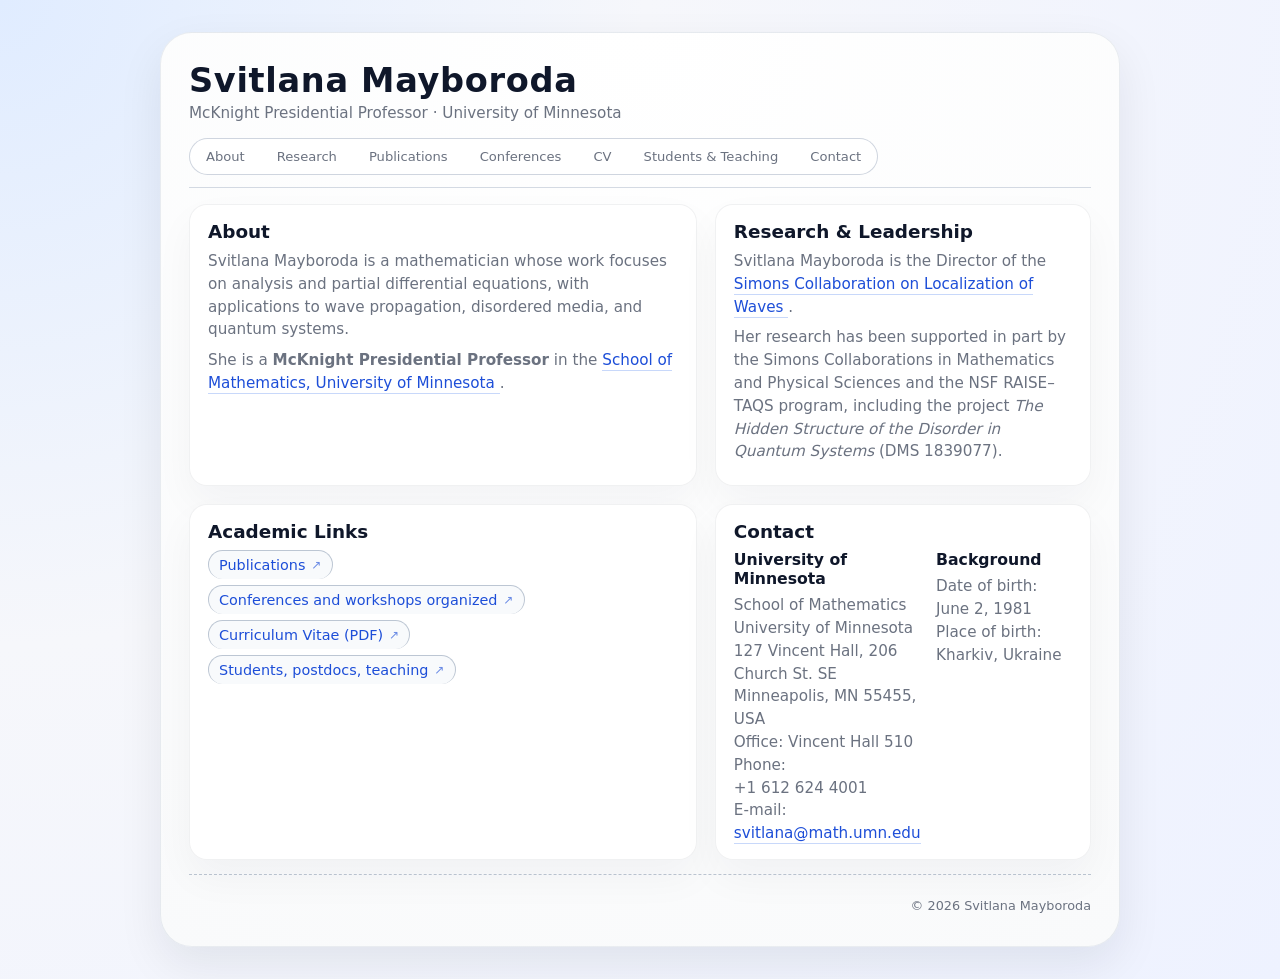
==== index.html @ d2f57498 "Initial commit: clean static site for Svitlana Mayboroda Made-with: Cursor" ====
<!DOCTYPE html>
<html lang="en">
<head>
  <meta charset="UTF-8">
  <meta name="viewport" content="width=device-width, initial-scale=1">
  <title>Svitlana Mayboroda – Home</title>
  <link rel="stylesheet" href="styles.css">
</head>
<body>
  <div class="page">
    <header class="site-header">
      <div class="site-title-block">
        <h1 class="site-title">Svitlana Mayboroda</h1>
        <p class="site-subtitle">McKnight Presidential Professor · University of Minnesota</p>
      </div>
      <nav class="site-nav">
        <a href="#about">About</a>
        <a href="#research">Research</a>
        <a href="publications.html">Publications</a>
        <a href="organized.html">Conferences</a>
        <a href="http://www-users.math.umn.edu/~svitlana/Vitae.pdf" target="_blank" rel="noopener noreferrer">CV</a>
        <a href="http://www-users.math.umn.edu/~svitlana/teaching.html" target="_blank" rel="noopener noreferrer">Students &amp; Teaching</a>
        <a href="#contact">Contact</a>
      </nav>
    </header>

    <main>
      <section id="about" class="card">
        <h2>About</h2>
        <p>
          Svitlana Mayboroda is a mathematician whose work focuses on analysis
          and partial differential equations, with applications to wave
          propagation, disordered media, and quantum systems.
        </p>
        <p>
          She is a <strong>McKnight Presidential Professor</strong> in the
          <a href="http://www.math.umn.edu/" target="_blank" rel="noopener noreferrer">
            School of Mathematics, University of Minnesota
          </a>.
        </p>
      </section>

      <section id="research" class="card">
        <h2>Research &amp; Leadership</h2>
        <p>
          Svitlana Mayboroda is the Director of the
          <a href="https://www.simonsfoundation.org/collaborations/localization-of-waves/" target="_blank" rel="noopener noreferrer">
            Simons Collaboration on Localization of Waves
          </a>.
        </p>
        <p>
          Her research has been supported in part by the Simons Collaborations in Mathematics and Physical Sciences and the NSF RAISE–TAQS program,
          including the project <em>The Hidden Structure of the Disorder in Quantum Systems</em> (DMS&nbsp;1839077).
        </p>
      </section>

      <section id="links" class="card">
        <h2>Academic Links</h2>
        <ul class="link-list">
          <li>
            <a href="publications.html">Publications</a>
          </li>
          <li>
            <a href="organized.html">Conferences and workshops organized</a>
          </li>
          <li>
            <a href="http://www-users.math.umn.edu/~svitlana/Vitae.pdf" target="_blank" rel="noopener noreferrer">
              Curriculum Vitae (PDF)
            </a>
          </li>
          <li>
            <a href="http://www-users.math.umn.edu/~svitlana/teaching.html" target="_blank" rel="noopener noreferrer">
              Students, postdocs, teaching
            </a>
          </li>
        </ul>
      </section>

      <section id="contact" class="card">
        <h2>Contact</h2>
        <div class="contact-grid">
          <div>
            <h3>University of Minnesota</h3>
            <p>
              School of Mathematics<br>
              University of Minnesota<br>
              127 Vincent Hall, 206 Church St. SE<br>
              Minneapolis, MN 55455, USA
            </p>
            <p>
              Office: Vincent Hall 510<br>
              Phone: +1&nbsp;612&nbsp;624&nbsp;4001<br>
              E‑mail:
              <a href="mailto:svitlana@math.umn.edu">svitlana@math.umn.edu</a>
            </p>
          </div>
          <div>
            <h3>Background</h3>
            <p>
              Date of birth: June&nbsp;2,&nbsp;1981<br>
              Place of birth: Kharkiv, Ukraine
            </p>
          </div>
        </div>
      </section>
    </main>

    <footer class="site-footer">
      <p>&copy; <span id="year"></span> Svitlana Mayboroda</p>
    </footer>
  </div>

  <script>
    // Set current year in footer
    document.getElementById('year').textContent = new Date().getFullYear();
  </script>
</body>
</html>
---- styles.css ----
:root {
  color-scheme: light dark;
  --bg: #f6f7fb;
  --bg-elevated: #ffffff;
  --border-subtle: rgba(15, 23, 42, 0.06);
  --fg: #0f172a;
  --fg-muted: #6b7280;
  --accent: #1d4ed8;
  --accent-soft: rgba(37, 99, 235, 0.08);
  --shadow-soft: 0 18px 45px rgba(15, 23, 42, 0.08);
  --radius-lg: 18px;
  --radius-full: 999px;
  --max-width: 960px;
}

*,
*::before,
*::after {
  box-sizing: border-box;
}

html,
body {
  margin: 0;
  padding: 0;
  font-family: system-ui, -apple-system, BlinkMacSystemFont, "SF Pro Text",
    "Segoe UI", sans-serif;
  background: radial-gradient(circle at top left, #e0ecff, #f6f7fb 40%, #eef2ff);
  color: var(--fg);
}

body {
  min-height: 100vh;
  display: flex;
  justify-content: center;
  padding: 32px 16px;
}

.page {
  width: 100%;
  max-width: var(--max-width);
  background: radial-gradient(circle at top, #ffffff, #f9fafb);
  border-radius: 32px;
  padding: 28px 28px 20px;
  box-shadow: var(--shadow-soft);
  border: 1px solid rgba(148, 163, 184, 0.2);
  backdrop-filter: blur(18px);
}

@media (max-width: 720px) {
  body {
    padding: 16px;
  }

  .page {
    padding: 20px 18px 16px;
    border-radius: 24px;
  }
}

.site-header {
  display: flex;
  flex-wrap: wrap;
  align-items: center;
  justify-content: space-between;
  gap: 16px;
  padding-bottom: 12px;
  border-bottom: 1px solid rgba(148, 163, 184, 0.4);
}

.site-title-block {
  display: flex;
  flex-direction: column;
  gap: 4px;
}

.site-title {
  font-size: clamp(1.75rem, 2vw + 1rem, 2.1rem);
  letter-spacing: 0.02em;
  margin: 0;
}

.site-subtitle {
  margin: 0;
  font-size: 0.95rem;
  color: var(--fg-muted);
}

.site-nav {
  display: inline-flex;
  flex-wrap: wrap;
  gap: 8px;
  padding: 4px;
  border-radius: var(--radius-full);
  background: rgba(255, 255, 255, 0.9);
  border: 1px solid rgba(148, 163, 184, 0.45);
}

.site-nav a {
  display: inline-flex;
  align-items: center;
  justify-content: center;
  padding: 6px 12px;
  border-radius: 999px;
  font-size: 0.82rem;
  text-decoration: none;
  color: var(--fg-muted);
  white-space: nowrap;
  position: relative;
  transition: background 0.15s ease, color 0.15s ease, transform 0.12s ease;
}

.site-nav a::before {
  content: "";
  position: absolute;
  inset: 0;
  border-radius: inherit;
  background: var(--accent-soft);
  opacity: 0;
  transition: opacity 0.15s ease;
}

.site-nav a span {
  position: relative;
  z-index: 1;
}

.site-nav a:hover {
  color: var(--accent);
  transform: translateY(-1px);
}

.site-nav a:hover::before {
  opacity: 1;
}

@media (max-width: 640px) {
  .site-header {
    align-items: flex-start;
  }

  .site-nav {
    width: 100%;
    justify-content: space-between;
  }
}

main {
  display: grid;
  grid-template-columns: minmax(0, 1.35fr) minmax(0, 1fr);
  gap: 18px;
  margin-top: 16px;
}

@media (max-width: 880px) {
  main {
    grid-template-columns: minmax(0, 1fr);
  }
}

.card {
  background: rgba(255, 255, 255, 0.95);
  border-radius: var(--radius-lg);
  padding: 16px 18px 14px;
  border: 1px solid var(--border-subtle);
  box-shadow: 0 18px 40px rgba(15, 23, 42, 0.04);
}

.card h2 {
  margin: 0 0 8px;
  font-size: 1.15rem;
}

.card p {
  margin: 0 0 8px;
  font-size: 0.95rem;
  color: var(--fg-muted);
  line-height: 1.5;
}

.card a {
  color: var(--accent);
  text-decoration: none;
  border-bottom: 1px solid rgba(37, 99, 235, 0.25);
  padding-bottom: 1px;
}

.card a:hover {
  border-color: rgba(37, 99, 235, 0.7);
}

.link-list {
  list-style: none;
  padding-left: 0;
  margin: 6px 0 0;
  display: flex;
  flex-direction: column;
  gap: 6px;
}

.link-list li a {
  display: inline-flex;
  align-items: center;
  gap: 6px;
  padding: 6px 10px;
  border-radius: 999px;
  background: rgba(248, 250, 252, 0.9);
  border: 1px solid rgba(148, 163, 184, 0.6);
  font-size: 0.9rem;
  border-bottom: none;
}

.link-list li a::after {
  content: "↗";
  font-size: 0.75rem;
  opacity: 0.65;
}

.link-list li a:hover {
  background: rgba(239, 246, 255, 0.95);
  border-color: rgba(37, 99, 235, 0.8);
}

.contact-grid {
  display: grid;
  grid-template-columns: minmax(0, 1.4fr) minmax(0, 1fr);
  gap: 12px;
  margin-top: 4px;
}

@media (max-width: 720px) {
  .contact-grid {
    grid-template-columns: minmax(0, 1fr);
  }
}

.contact-grid h3 {
  margin: 0 0 6px;
  font-size: 0.98rem;
}

.contact-grid p {
  margin: 0;
}

.site-footer {
  margin-top: 14px;
  padding-top: 10px;
  border-top: 1px dashed rgba(148, 163, 184, 0.6);
  text-align: right;
  font-size: 0.8rem;
  color: var(--fg-muted);
}
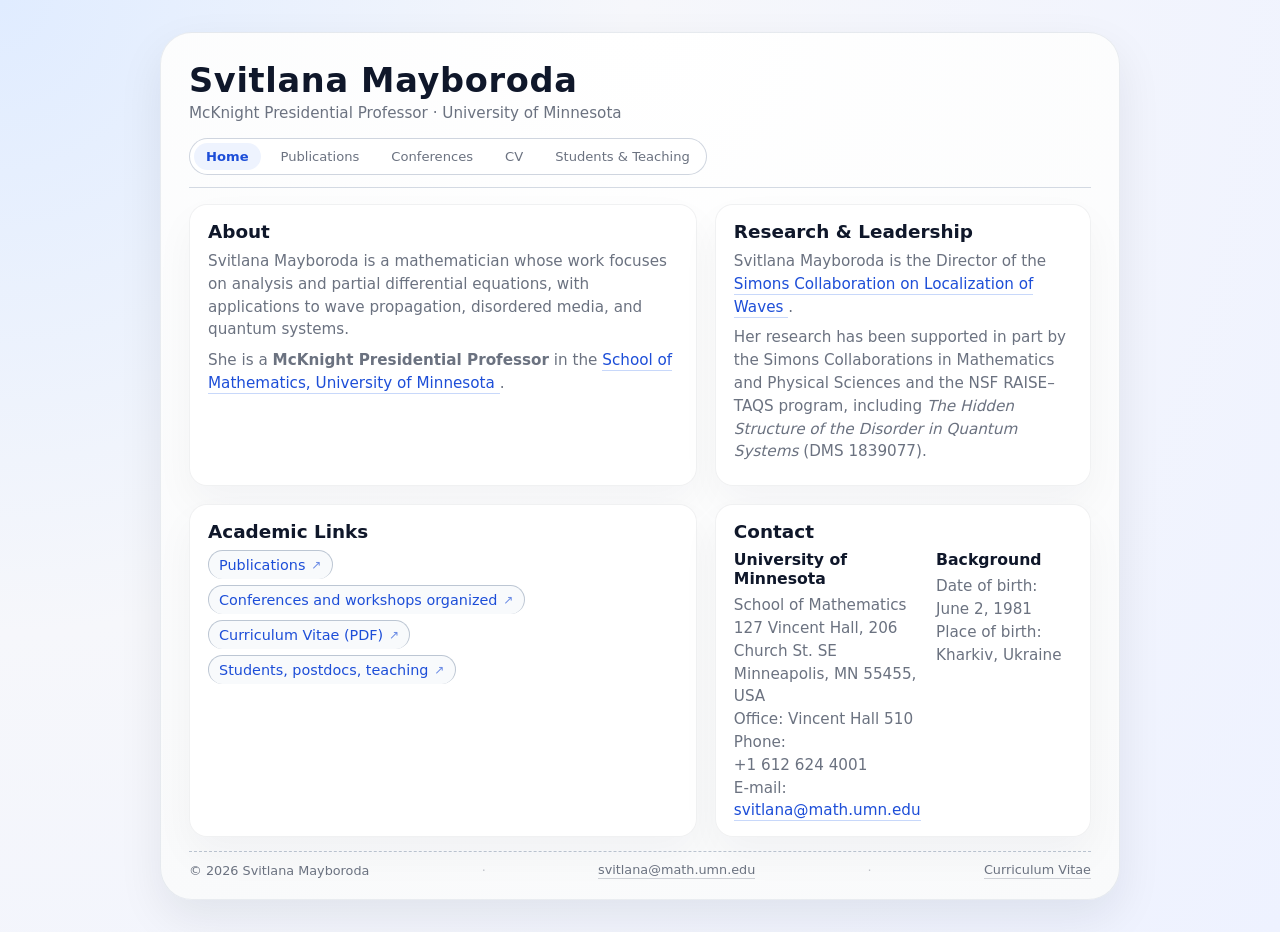
==== commit 169156ab: "Add shared header/footer via components.js; use local Vitae.pdf Made-with: Cursor" ====
--- a/index.html
+++ b/index.html
@@ -3,26 +3,12 @@
 <head>
   <meta charset="UTF-8">
   <meta name="viewport" content="width=device-width, initial-scale=1">
-  <title>Svitlana Mayboroda – Home</title>
+  <title>Svitlana Mayboroda</title>
   <link rel="stylesheet" href="styles.css">
 </head>
 <body>
   <div class="page">
-    <header class="site-header">
-      <div class="site-title-block">
-        <h1 class="site-title">Svitlana Mayboroda</h1>
-        <p class="site-subtitle">McKnight Presidential Professor · University of Minnesota</p>
-      </div>
-      <nav class="site-nav">
-        <a href="#about">About</a>
-        <a href="#research">Research</a>
-        <a href="publications.html">Publications</a>
-        <a href="organized.html">Conferences</a>
-        <a href="http://www-users.math.umn.edu/~svitlana/Vitae.pdf" target="_blank" rel="noopener noreferrer">CV</a>
-        <a href="http://www-users.math.umn.edu/~svitlana/teaching.html" target="_blank" rel="noopener noreferrer">Students &amp; Teaching</a>
-        <a href="#contact">Contact</a>
-      </nav>
-    </header>
+    <div id="site-header"></div>
 
     <main>
       <section id="about" class="card">
@@ -49,25 +35,19 @@
           </a>.
         </p>
         <p>
-          Her research has been supported in part by the Simons Collaborations in Mathematics and Physical Sciences and the NSF RAISE–TAQS program,
-          including the project <em>The Hidden Structure of the Disorder in Quantum Systems</em> (DMS&nbsp;1839077).
+          Her research has been supported in part by the Simons Collaborations
+          in Mathematics and Physical Sciences and the NSF RAISE–TAQS program,
+          including <em>The Hidden Structure of the Disorder in Quantum Systems</em>
+          (DMS&nbsp;1839077).
         </p>
       </section>
 
       <section id="links" class="card">
         <h2>Academic Links</h2>
         <ul class="link-list">
-          <li>
-            <a href="publications.html">Publications</a>
-          </li>
-          <li>
-            <a href="organized.html">Conferences and workshops organized</a>
-          </li>
-          <li>
-            <a href="http://www-users.math.umn.edu/~svitlana/Vitae.pdf" target="_blank" rel="noopener noreferrer">
-              Curriculum Vitae (PDF)
-            </a>
-          </li>
+          <li><a href="publications.html">Publications</a></li>
+          <li><a href="organized.html">Conferences and workshops organized</a></li>
+          <li><a href="Vitae.pdf" target="_blank" rel="noopener noreferrer">Curriculum Vitae (PDF)</a></li>
           <li>
             <a href="http://www-users.math.umn.edu/~svitlana/teaching.html" target="_blank" rel="noopener noreferrer">
               Students, postdocs, teaching
@@ -83,14 +63,13 @@
             <h3>University of Minnesota</h3>
             <p>
               School of Mathematics<br>
-              University of Minnesota<br>
               127 Vincent Hall, 206 Church St. SE<br>
               Minneapolis, MN 55455, USA
             </p>
             <p>
               Office: Vincent Hall 510<br>
               Phone: +1&nbsp;612&nbsp;624&nbsp;4001<br>
-              E‑mail:
+              E&#8209;mail:
               <a href="mailto:svitlana@math.umn.edu">svitlana@math.umn.edu</a>
             </p>
           </div>
@@ -105,15 +84,9 @@
       </section>
     </main>
 
-    <footer class="site-footer">
-      <p>&copy; <span id="year"></span> Svitlana Mayboroda</p>
-    </footer>
+    <div id="site-footer"></div>
   </div>
 
-  <script>
-    // Set current year in footer
-    document.getElementById('year').textContent = new Date().getFullYear();
-  </script>
+  <script src="components.js"></script>
 </body>
 </html>
-
--- a/styles.css
+++ b/styles.css
@@ -134,6 +134,17 @@
   opacity: 1;
 }
 
+.site-nav a[aria-current="page"] {
+  color: var(--accent);
+  background: var(--accent-soft);
+  font-weight: 600;
+}
+
+.site-title a {
+  text-decoration: none;
+  color: inherit;
+}
+
 @media (max-width: 640px) {
   .site-header {
     align-items: flex-start;
@@ -247,8 +258,31 @@
   margin-top: 14px;
   padding-top: 10px;
   border-top: 1px dashed rgba(148, 163, 184, 0.6);
-  text-align: right;
   font-size: 0.8rem;
   color: var(--fg-muted);
 }
 
+.footer-inner {
+  display: flex;
+  flex-wrap: wrap;
+  align-items: center;
+  justify-content: space-between;
+  gap: 6px 16px;
+}
+
+.footer-sep {
+  opacity: 0.4;
+}
+
+.site-footer a {
+  color: var(--fg-muted);
+  text-decoration: none;
+  border-bottom: 1px solid rgba(107, 114, 128, 0.3);
+  padding-bottom: 1px;
+}
+
+.site-footer a:hover {
+  color: var(--accent);
+  border-color: var(--accent);
+}
+
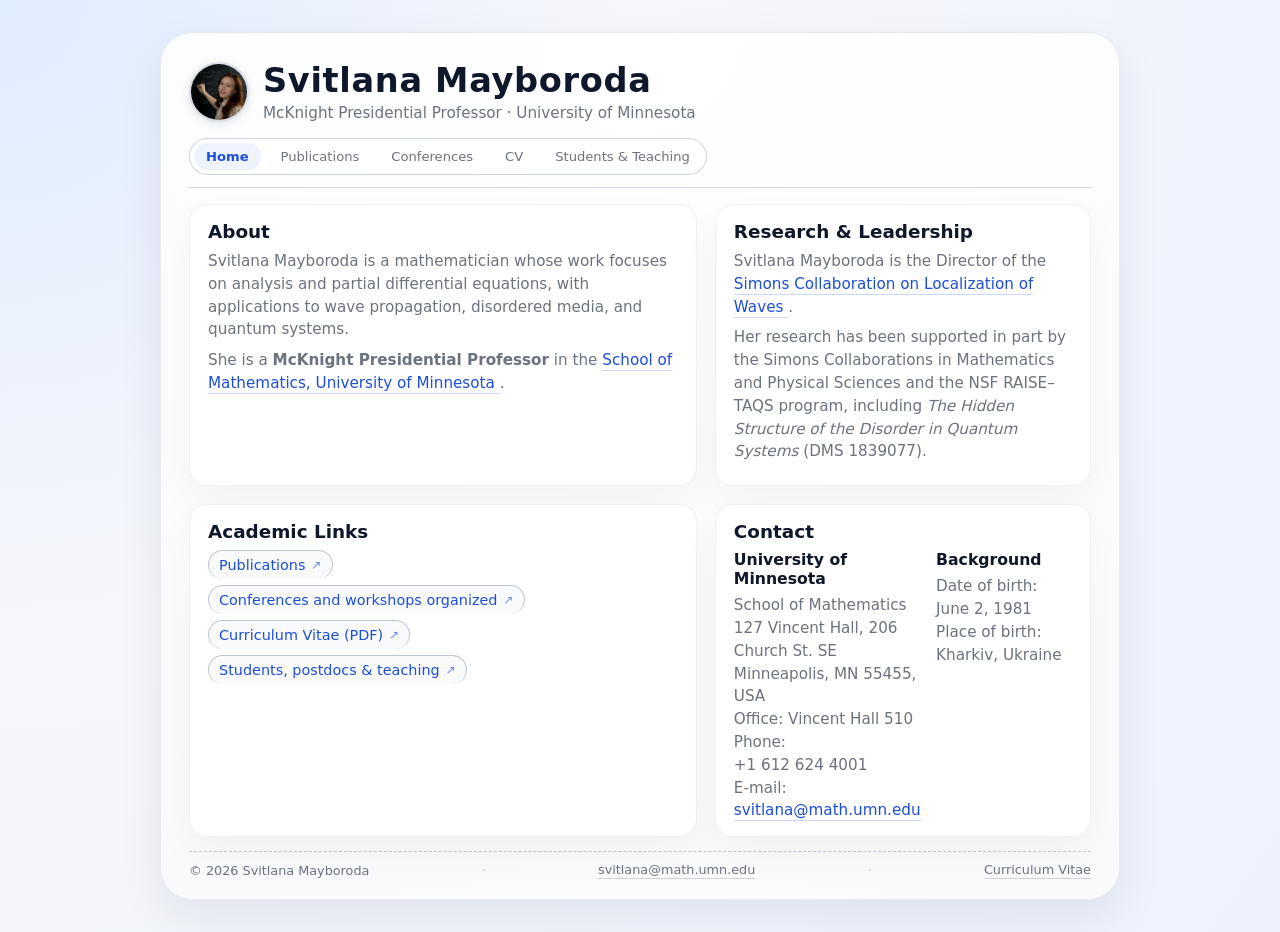
==== commit fe83f05a: "Add teaching.html; point nav to local teaching page Made-with: Cursor" ====
--- a/index.html
+++ b/index.html
@@ -48,11 +48,7 @@
           <li><a href="publications.html">Publications</a></li>
           <li><a href="organized.html">Conferences and workshops organized</a></li>
           <li><a href="Vitae.pdf" target="_blank" rel="noopener noreferrer">Curriculum Vitae (PDF)</a></li>
-          <li>
-            <a href="http://www-users.math.umn.edu/~svitlana/teaching.html" target="_blank" rel="noopener noreferrer">
-              Students, postdocs, teaching
-            </a>
-          </li>
+          <li><a href="teaching.html">Students, postdocs &amp; teaching</a></li>
         </ul>
       </section>
 
--- a/styles.css
+++ b/styles.css
@@ -68,6 +68,37 @@
   border-bottom: 1px solid rgba(148, 163, 184, 0.4);
 }
 
+.site-header-identity {
+  display: flex;
+  align-items: center;
+  gap: 14px;
+}
+
+.site-photo-link {
+  flex-shrink: 0;
+  display: block;
+  border-radius: 50%;
+  border: 2px solid rgba(148, 163, 184, 0.35);
+  box-shadow: 0 2px 10px rgba(15, 23, 42, 0.1);
+  overflow: hidden;
+  width: 60px;
+  height: 60px;
+  transition: box-shadow 0.2s ease, border-color 0.2s ease;
+}
+
+.site-photo-link:hover {
+  border-color: var(--accent);
+  box-shadow: 0 4px 16px rgba(37, 99, 235, 0.18);
+}
+
+.site-photo {
+  width: 100%;
+  height: 100%;
+  object-fit: cover;
+  object-position: center top;
+  display: block;
+}
+
 .site-title-block {
   display: flex;
   flex-direction: column;
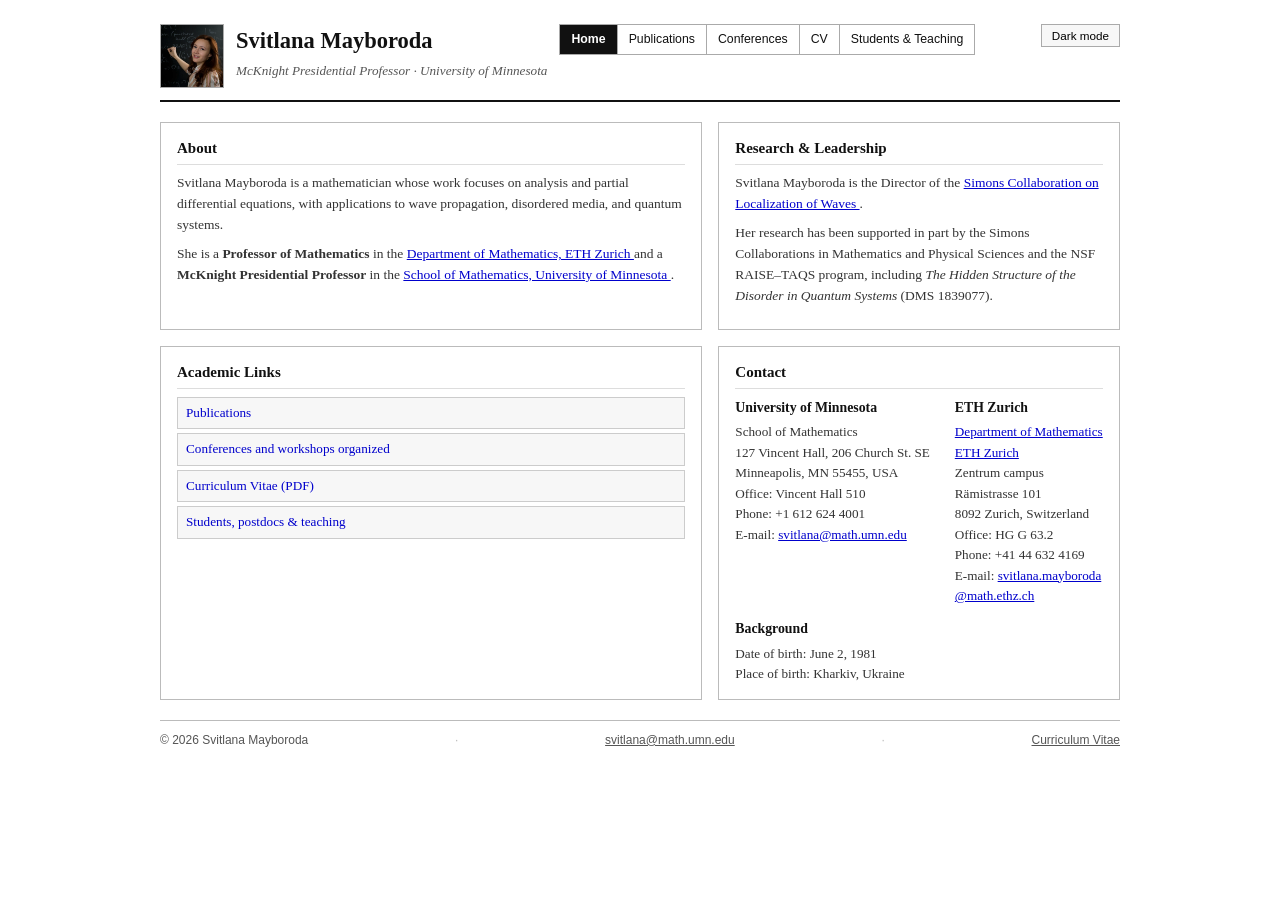
==== commit 1b783f7e: "ready for cloudflare" ====
--- a/index.html
+++ b/index.html
@@ -19,7 +19,11 @@
           propagation, disordered media, and quantum systems.
         </p>
         <p>
-          She is a <strong>McKnight Presidential Professor</strong> in the
+          She is a <strong>Professor of Mathematics</strong> in the
+          <a href="https://math.ethz.ch/" target="_blank" rel="noopener noreferrer">
+            Department of Mathematics, ETH Zurich
+          </a>
+          and a <strong>McKnight Presidential Professor</strong> in the
           <a href="http://www.math.umn.edu/" target="_blank" rel="noopener noreferrer">
             School of Mathematics, University of Minnesota
           </a>.
@@ -70,6 +74,22 @@
             </p>
           </div>
           <div>
+            <h3>ETH Zurich</h3>
+            <p>
+              <a href="https://math.ethz.ch/" target="_blank" rel="noopener noreferrer">Department of Mathematics</a><br>
+              <a href="https://ethz.ch/de.html" target="_blank" rel="noopener noreferrer">ETH Zurich</a><br>
+              Zentrum campus<br>
+              R&auml;mistrasse 101<br>
+              8092 Zurich, Switzerland
+            </p>
+            <p>
+              Office: HG G 63.2<br>
+              Phone: +41&nbsp;44&nbsp;632&nbsp;4169<br>
+              E&#8209;mail:
+              <a href="mailto:svitlana.mayboroda@math.ethz.ch">svitlana.mayboroda@math.ethz.ch</a>
+            </p>
+          </div>
+          <div>
             <h3>Background</h3>
             <p>
               Date of birth: June&nbsp;2,&nbsp;1981<br>
--- a/styles.css
+++ b/styles.css
@@ -1,94 +1,51 @@
-:root {
-  color-scheme: light dark;
-  --bg: #f6f7fb;
-  --bg-elevated: #ffffff;
-  --border-subtle: rgba(15, 23, 42, 0.06);
-  --fg: #0f172a;
-  --fg-muted: #6b7280;
-  --accent: #1d4ed8;
-  --accent-soft: rgba(37, 99, 235, 0.08);
-  --shadow-soft: 0 18px 45px rgba(15, 23, 42, 0.08);
-  --radius-lg: 18px;
-  --radius-full: 999px;
-  --max-width: 960px;
-}
-
-*,
-*::before,
-*::after {
-  box-sizing: border-box;
-}
-
-html,
-body {
+*, *::before, *::after { box-sizing: border-box; }
+
+html, body {
   margin: 0;
   padding: 0;
-  font-family: system-ui, -apple-system, BlinkMacSystemFont, "SF Pro Text",
-    "Segoe UI", sans-serif;
-  background: radial-gradient(circle at top left, #e0ecff, #f6f7fb 40%, #eef2ff);
-  color: var(--fg);
+  background: #fff;
+  color: #111;
+  font-family: Georgia, "Times New Roman", serif;
+  font-size: 15px;
+  line-height: 1.55;
 }
 
 body {
-  min-height: 100vh;
+  padding: 24px 16px;
   display: flex;
   justify-content: center;
-  padding: 32px 16px;
 }
 
 .page {
   width: 100%;
-  max-width: var(--max-width);
-  background: radial-gradient(circle at top, #ffffff, #f9fafb);
-  border-radius: 32px;
-  padding: 28px 28px 20px;
-  box-shadow: var(--shadow-soft);
-  border: 1px solid rgba(148, 163, 184, 0.2);
-  backdrop-filter: blur(18px);
-}
-
-@media (max-width: 720px) {
-  body {
-    padding: 16px;
-  }
-
-  .page {
-    padding: 20px 18px 16px;
-    border-radius: 24px;
-  }
-}
-
+  max-width: 960px;
+}
+
+/* ── Header ── */
 .site-header {
   display: flex;
   flex-wrap: wrap;
-  align-items: center;
+  align-items: flex-start;
   justify-content: space-between;
-  gap: 16px;
+  gap: 12px;
   padding-bottom: 12px;
-  border-bottom: 1px solid rgba(148, 163, 184, 0.4);
+  border-bottom: 2px solid #111;
+  margin-bottom: 20px;
 }
 
 .site-header-identity {
   display: flex;
-  align-items: center;
-  gap: 14px;
+  align-items: flex-start;
+  gap: 12px;
 }
 
 .site-photo-link {
+  display: block;
+  border: 1px solid #aaa;
   flex-shrink: 0;
-  display: block;
-  border-radius: 50%;
-  border: 2px solid rgba(148, 163, 184, 0.35);
-  box-shadow: 0 2px 10px rgba(15, 23, 42, 0.1);
+  width: 64px;
+  height: 64px;
   overflow: hidden;
-  width: 60px;
-  height: 60px;
-  transition: box-shadow 0.2s ease, border-color 0.2s ease;
-}
-
-.site-photo-link:hover {
-  border-color: var(--accent);
-  box-shadow: 0 4px 16px rgba(37, 99, 235, 0.18);
 }
 
 .site-photo {
@@ -102,73 +59,14 @@
 .site-title-block {
   display: flex;
   flex-direction: column;
-  gap: 4px;
+  gap: 2px;
 }
 
 .site-title {
-  font-size: clamp(1.75rem, 2vw + 1rem, 2.1rem);
-  letter-spacing: 0.02em;
+  font-size: 1.5rem;
+  font-weight: bold;
   margin: 0;
-}
-
-.site-subtitle {
-  margin: 0;
-  font-size: 0.95rem;
-  color: var(--fg-muted);
-}
-
-.site-nav {
-  display: inline-flex;
-  flex-wrap: wrap;
-  gap: 8px;
-  padding: 4px;
-  border-radius: var(--radius-full);
-  background: rgba(255, 255, 255, 0.9);
-  border: 1px solid rgba(148, 163, 184, 0.45);
-}
-
-.site-nav a {
-  display: inline-flex;
-  align-items: center;
-  justify-content: center;
-  padding: 6px 12px;
-  border-radius: 999px;
-  font-size: 0.82rem;
-  text-decoration: none;
-  color: var(--fg-muted);
-  white-space: nowrap;
-  position: relative;
-  transition: background 0.15s ease, color 0.15s ease, transform 0.12s ease;
-}
-
-.site-nav a::before {
-  content: "";
-  position: absolute;
-  inset: 0;
-  border-radius: inherit;
-  background: var(--accent-soft);
-  opacity: 0;
-  transition: opacity 0.15s ease;
-}
-
-.site-nav a span {
-  position: relative;
-  z-index: 1;
-}
-
-.site-nav a:hover {
-  color: var(--accent);
-  transform: translateY(-1px);
-}
-
-.site-nav a:hover::before {
-  opacity: 1;
-}
-
-.site-nav a[aria-current="page"] {
-  color: var(--accent);
-  background: var(--accent-soft);
-  font-weight: 600;
+  letter-spacing: 0;
 }
 
 .site-title a {
@@ -176,93 +74,107 @@
   color: inherit;
 }
 
-@media (max-width: 640px) {
-  .site-header {
-    align-items: flex-start;
-  }
-
-  .site-nav {
-    width: 100%;
-    justify-content: space-between;
-  }
-}
-
+.site-subtitle {
+  margin: 0;
+  font-size: 0.88rem;
+  color: #555;
+  font-style: italic;
+}
+
+/* ── Nav ── */
+.site-nav {
+  display: flex;
+  flex-wrap: wrap;
+  gap: 0;
+  border: 1px solid #aaa;
+  align-self: flex-start;
+}
+
+.site-nav a {
+  display: inline-block;
+  padding: 5px 11px;
+  font-size: 0.82rem;
+  font-family: Arial, Helvetica, sans-serif;
+  text-decoration: none;
+  color: #111;
+  border-right: 1px solid #aaa;
+}
+
+.site-nav a:last-child { border-right: none; }
+
+.site-nav a:hover {
+  background: #f0f0f0;
+  color: #00c;
+}
+
+.site-nav a[aria-current="page"] {
+  background: #111;
+  color: #fff;
+  font-weight: bold;
+}
+
+/* ── Main grid (home page) ── */
 main {
   display: grid;
   grid-template-columns: minmax(0, 1.35fr) minmax(0, 1fr);
-  gap: 18px;
-  margin-top: 16px;
-}
-
-@media (max-width: 880px) {
-  main {
-    grid-template-columns: minmax(0, 1fr);
-  }
-}
-
+  gap: 16px;
+}
+
+@media (max-width: 700px) {
+  main { grid-template-columns: 1fr; }
+  .site-nav { width: 100%; }
+  .site-nav a { border-bottom: 1px solid #aaa; border-right: none; }
+  .site-nav a:last-child { border-bottom: none; }
+}
+
+/* ── Cards ── */
 .card {
-  background: rgba(255, 255, 255, 0.95);
-  border-radius: var(--radius-lg);
-  padding: 16px 18px 14px;
-  border: 1px solid var(--border-subtle);
-  box-shadow: 0 18px 40px rgba(15, 23, 42, 0.04);
+  border: 1px solid #bbb;
+  padding: 14px 16px;
 }
 
 .card h2 {
+  font-size: 1rem;
   margin: 0 0 8px;
-  font-size: 1.15rem;
+  padding-bottom: 4px;
+  border-bottom: 1px solid #ddd;
 }
 
 .card p {
   margin: 0 0 8px;
-  font-size: 0.95rem;
-  color: var(--fg-muted);
-  line-height: 1.5;
-}
-
-.card a {
-  color: var(--accent);
-  text-decoration: none;
-  border-bottom: 1px solid rgba(37, 99, 235, 0.25);
-  padding-bottom: 1px;
-}
-
-.card a:hover {
-  border-color: rgba(37, 99, 235, 0.7);
-}
-
+  font-size: 0.9rem;
+  color: #333;
+}
+
+.card a { color: #00c; }
+.card a:hover { color: #c00; }
+
+/* ── Link list (home page sidebar) ── */
 .link-list {
   list-style: none;
-  padding-left: 0;
-  margin: 6px 0 0;
+  padding: 0;
+  margin: 0;
   display: flex;
   flex-direction: column;
-  gap: 6px;
+  gap: 4px;
 }
 
 .link-list li a {
-  display: inline-flex;
-  align-items: center;
-  gap: 6px;
-  padding: 6px 10px;
-  border-radius: 999px;
-  background: rgba(248, 250, 252, 0.9);
-  border: 1px solid rgba(148, 163, 184, 0.6);
-  font-size: 0.9rem;
-  border-bottom: none;
-}
-
-.link-list li a::after {
-  content: "↗";
-  font-size: 0.75rem;
-  opacity: 0.65;
+  display: block;
+  padding: 5px 8px;
+  font-size: 0.88rem;
+  background: #f7f7f7;
+  border: 1px solid #ccc;
+  color: #00c;
+  text-decoration: none;
 }
 
 .link-list li a:hover {
-  background: rgba(239, 246, 255, 0.95);
-  border-color: rgba(37, 99, 235, 0.8);
-}
-
+  background: #eef;
+  color: #c00;
+}
+
+/* ── Contact grid ── */
 .contact-grid {
   display: grid;
   grid-template-columns: minmax(0, 1.4fr) minmax(0, 1fr);
@@ -270,50 +182,221 @@
   margin-top: 4px;
 }
 
-@media (max-width: 720px) {
-  .contact-grid {
-    grid-template-columns: minmax(0, 1fr);
-  }
+@media (max-width: 600px) {
+  .contact-grid { grid-template-columns: 1fr; }
 }
 
 .contact-grid h3 {
-  margin: 0 0 6px;
-  font-size: 0.98rem;
+  margin: 0 0 4px;
+  font-size: 0.92rem;
 }
 
 .contact-grid p {
   margin: 0;
-}
-
+  font-size: 0.88rem;
+}
+
+/* Allow long email/URL strings to wrap inside contact cards */
+.contact-grid a {
+  word-break: break-all;
+  overflow-wrap: anywhere;
+}
+
+/* ── Footer ── */
 .site-footer {
-  margin-top: 14px;
+  margin-top: 20px;
   padding-top: 10px;
-  border-top: 1px dashed rgba(148, 163, 184, 0.6);
+  border-top: 1px solid #bbb;
   font-size: 0.8rem;
-  color: var(--fg-muted);
+  color: #555;
+  font-family: Arial, Helvetica, sans-serif;
 }
 
 .footer-inner {
   display: flex;
   flex-wrap: wrap;
-  align-items: center;
+  gap: 6px 14px;
   justify-content: space-between;
-  gap: 6px 16px;
-}
-
-.footer-sep {
-  opacity: 0.4;
-}
-
-.site-footer a {
-  color: var(--fg-muted);
-  text-decoration: none;
-  border-bottom: 1px solid rgba(107, 114, 128, 0.3);
-  padding-bottom: 1px;
-}
-
-.site-footer a:hover {
-  color: var(--accent);
-  border-color: var(--accent);
-}
-
+}
+
+.footer-sep { color: #bbb; }
+
+.site-footer a { color: #555; }
+.site-footer a:hover { color: #00c; }
+
+/* ── Theme toggle button ── */
+.theme-toggle {
+  align-self: flex-start;
+  margin-left: auto;
+  padding: 4px 10px;
+  font-size: 0.78rem;
+  font-family: Arial, Helvetica, sans-serif;
+  border: 1px solid #aaa;
+  background: #f7f7f7;
+  cursor: pointer;
+}
+
+.theme-toggle:hover {
+  background: #eee;
+}
+
+/* ── Dark mode overrides ── */
+body.theme-dark {
+  background: #050509;
+  color: #f5f5f5;
+}
+
+body.theme-dark .page {
+  color: inherit;
+}
+
+body.theme-dark .site-header {
+  border-bottom-color: #2f2f3a;
+}
+
+body.theme-dark .site-photo-link {
+  border-color: #444;
+}
+
+body.theme-dark .site-subtitle {
+  color: #b5b5c7;
+}
+
+body.theme-dark .site-nav {
+  border-color: #3a3a4a;
+  background: #11111a;
+}
+
+body.theme-dark .site-nav a {
+  color: #f5f5f5;
+  border-right-color: #3a3a4a;
+  background: transparent;
+}
+
+body.theme-dark .site-nav a:hover {
+  background: #222233;
+  color: #9acbff;
+}
+
+body.theme-dark .site-nav a[aria-current="page"] {
+  background: #e5e5ff;
+  color: #141421;
+}
+
+body.theme-dark .card {
+  border-color: #303046;
+  background: #10101b;
+}
+
+body.theme-dark .card h2 {
+  border-bottom-color: #2b2b3b;
+}
+
+body.theme-dark .card p {
+  color: #e2e2f0;
+}
+
+body.theme-dark .card a {
+  color: #9acbff;
+}
+
+body.theme-dark .card a:hover {
+  color: #ffd1a8;
+}
+
+body.theme-dark .link-list li a {
+  background: #151526;
+  border-color: #303046;
+  color: #9acbff;
+}
+
+body.theme-dark .link-list li a:hover {
+  background: #1f1f32;
+  color: #ffd1a8;
+}
+
+/* Publications page dark tweaks */
+body.theme-dark .pub-list li {
+  background: #1b1b2a;
+  border-left-color: #4a4a6a;
+}
+
+body.theme-dark .status-badge {
+  background: #2a2a3d;
+  border-color: #555577;
+  color: #e2e2f0;
+}
+
+/* Conferences page dark tweaks */
+body.theme-dark .event-list li {
+  background: #1b1b2a;
+  border-left-color: #4a4a6a;
+}
+
+body.theme-dark .event-date {
+  color: #e2e2f0;
+}
+
+body.theme-dark .event-desc strong {
+  color: #f5f5f5;
+}
+
+body.theme-dark .event-desc em {
+  color: #c0c0d5;
+}
+
+/* Students & teaching page dark tweaks */
+body.theme-dark .person-list li {
+  background: #1b1b2a;
+  border-left-color: #4a4a6a;
+}
+
+body.theme-dark .person-list li strong {
+  color: #f5f5f5;
+}
+
+body.theme-dark .person-list li .person-note {
+  color: #c0c0d5;
+}
+
+body.theme-dark .person-current strong::after {
+  border-color: #666688;
+  color: #d4d4ea;
+}
+
+body.theme-dark .teaching-table thead th {
+  background: #181824;
+  border-color: #3a3a4a;
+}
+
+body.theme-dark .teaching-table tbody tr:nth-child(even) td {
+  background: #141420;
+}
+
+body.theme-dark .teaching-table tbody td {
+  border-color: #34344a;
+  color: #e2e2f0;
+}
+
+body.theme-dark .site-footer {
+  border-top-color: #303046;
+  color: #c0c0d5;
+}
+
+body.theme-dark .site-footer a {
+  color: #c0c0d5;
+}
+
+body.theme-dark .site-footer a:hover {
+  color: #9acbff;
+}
+
+body.theme-dark .theme-toggle {
+  background: #151526;
+  border-color: #3a3a4a;
+  color: #f5f5f5;
+}
+
+body.theme-dark .theme-toggle:hover {
+  background: #202036;
+}
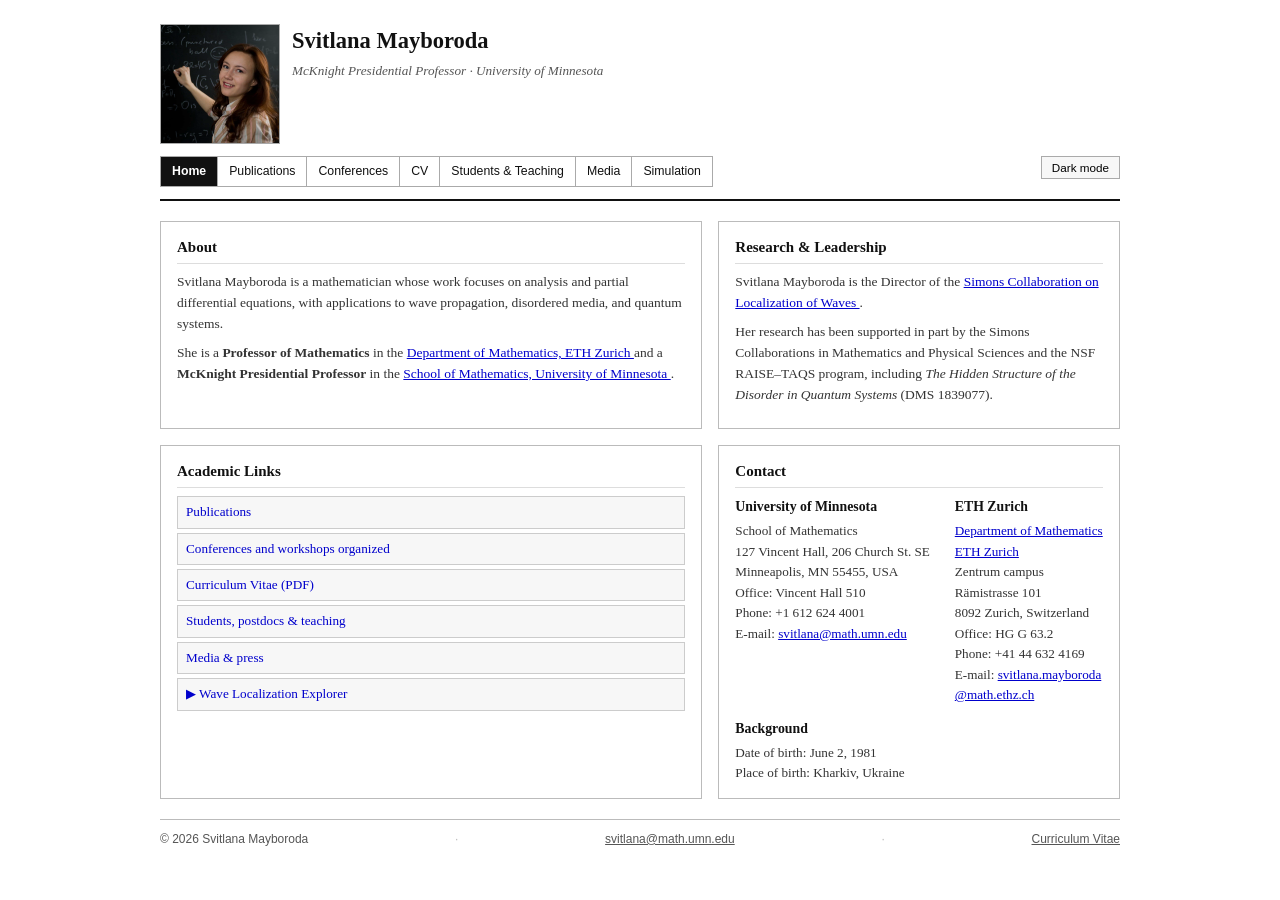
==== commit 97605ebe: "Add interactive wave localization simulation page Made-with: Cursor" ====
--- a/index.html
+++ b/index.html
@@ -53,6 +53,8 @@
           <li><a href="organized.html">Conferences and workshops organized</a></li>
           <li><a href="Vitae.pdf" target="_blank" rel="noopener noreferrer">Curriculum Vitae (PDF)</a></li>
           <li><a href="teaching.html">Students, postdocs &amp; teaching</a></li>
+          <li><a href="media.html">Media &amp; press</a></li>
+          <li><a href="simulation.html">&#x25B6; Wave Localization Explorer</a></li>
         </ul>
       </section>
 
--- a/styles.css
+++ b/styles.css
@@ -43,8 +43,8 @@
   display: block;
   border: 1px solid #aaa;
   flex-shrink: 0;
-  width: 64px;
-  height: 64px;
+  width: 120px;
+  height: 120px;
   overflow: hidden;
 }
 
@@ -321,6 +321,18 @@
   border-left-color: #4a4a6a;
 }
 
+body.theme-dark .pub-list li a {
+  color: #9acbff;
+}
+
+body.theme-dark .pub-list li a:hover {
+  color: #ffd1a8;
+}
+
+body.theme-dark .pub-list li em {
+  color: #c0c0d5;
+}
+
 body.theme-dark .status-badge {
   background: #2a2a3d;
   border-color: #555577;
@@ -345,6 +357,22 @@
   color: #c0c0d5;
 }
 
+body.theme-dark .event-list li a {
+  color: #9acbff;
+}
+
+body.theme-dark .event-list li a:hover {
+  color: #ffd1a8;
+}
+
+body.theme-dark .page-note a {
+  color: #9acbff;
+}
+
+body.theme-dark .page-note {
+  color: #c0c0d5;
+}
+
 /* Students & teaching page dark tweaks */
 body.theme-dark .person-list li {
   background: #1b1b2a;
@@ -364,6 +392,19 @@
   color: #d4d4ea;
 }
 
+body.theme-dark .person-list li a {
+  color: #9acbff;
+}
+
+body.theme-dark .person-list li a:hover {
+  color: #ffd1a8;
+}
+
+body.theme-dark .section-heading {
+  border-bottom-color: #3a3a4a;
+  color: #e2e2f0;
+}
+
 body.theme-dark .teaching-table thead th {
   background: #181824;
   border-color: #3a3a4a;
@@ -400,3 +441,29 @@
 body.theme-dark .theme-toggle:hover {
   background: #202036;
 }
+
+/* Media page dark tweaks */
+body.theme-dark .media-list li {
+  background: #1b1b2a;
+  border-left-color: #4a4a6a;
+}
+
+body.theme-dark .media-list li .media-outlet {
+  color: #9090b0;
+}
+
+body.theme-dark .media-list li .media-title {
+  color: #f5f5f5;
+}
+
+body.theme-dark .media-list li .media-title a {
+  color: #9acbff;
+}
+
+body.theme-dark .media-list li .media-title a:hover {
+  color: #ffd1a8;
+}
+
+body.theme-dark .media-list li .media-desc {
+  color: #c0c0d5;
+}
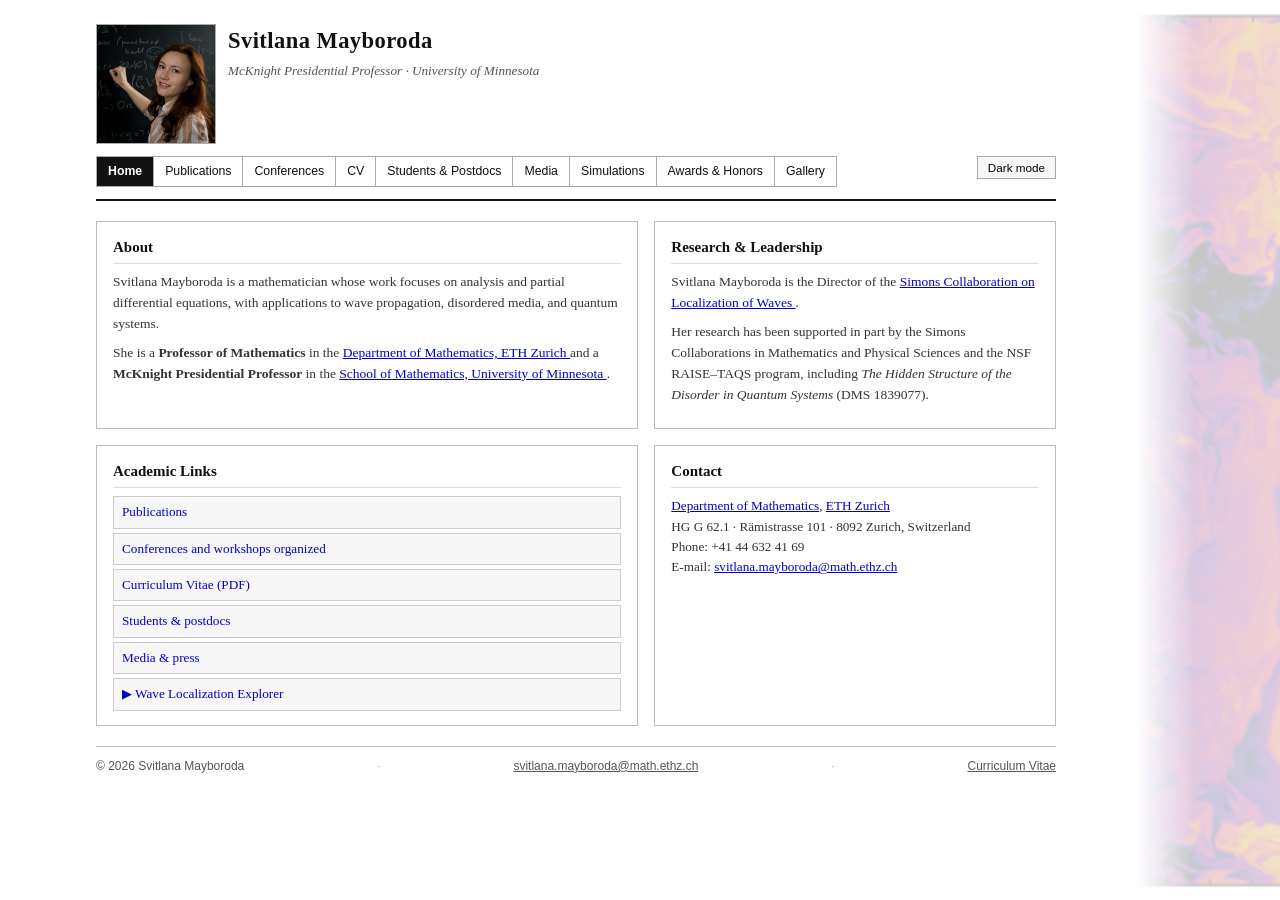
==== commit 7748aa86: "added awards and edited the image a but" ====
--- a/index.html
+++ b/index.html
@@ -52,7 +52,7 @@
           <li><a href="publications.html">Publications</a></li>
           <li><a href="organized.html">Conferences and workshops organized</a></li>
           <li><a href="Vitae.pdf" target="_blank" rel="noopener noreferrer">Curriculum Vitae (PDF)</a></li>
-          <li><a href="teaching.html">Students, postdocs &amp; teaching</a></li>
+          <li><a href="teaching.html">Students &amp; postdocs</a></li>
           <li><a href="media.html">Media &amp; press</a></li>
           <li><a href="simulation.html">&#x25B6; Wave Localization Explorer</a></li>
         </ul>
@@ -60,45 +60,14 @@
 
       <section id="contact" class="card">
         <h2>Contact</h2>
-        <div class="contact-grid">
-          <div>
-            <h3>University of Minnesota</h3>
-            <p>
-              School of Mathematics<br>
-              127 Vincent Hall, 206 Church St. SE<br>
-              Minneapolis, MN 55455, USA
-            </p>
-            <p>
-              Office: Vincent Hall 510<br>
-              Phone: +1&nbsp;612&nbsp;624&nbsp;4001<br>
-              E&#8209;mail:
-              <a href="mailto:svitlana@math.umn.edu">svitlana@math.umn.edu</a>
-            </p>
-          </div>
-          <div>
-            <h3>ETH Zurich</h3>
-            <p>
-              <a href="https://math.ethz.ch/" target="_blank" rel="noopener noreferrer">Department of Mathematics</a><br>
-              <a href="https://ethz.ch/de.html" target="_blank" rel="noopener noreferrer">ETH Zurich</a><br>
-              Zentrum campus<br>
-              R&auml;mistrasse 101<br>
-              8092 Zurich, Switzerland
-            </p>
-            <p>
-              Office: HG G 63.2<br>
-              Phone: +41&nbsp;44&nbsp;632&nbsp;4169<br>
-              E&#8209;mail:
-              <a href="mailto:svitlana.mayboroda@math.ethz.ch">svitlana.mayboroda@math.ethz.ch</a>
-            </p>
-          </div>
-          <div>
-            <h3>Background</h3>
-            <p>
-              Date of birth: June&nbsp;2,&nbsp;1981<br>
-              Place of birth: Kharkiv, Ukraine
-            </p>
-          </div>
-        </div>
+        <p style="font-size:0.88rem; margin:4px 0 0;">
+          <a href="https://math.ethz.ch/" target="_blank" rel="noopener noreferrer">Department of Mathematics</a>,
+          <a href="https://ethz.ch/en.html" target="_blank" rel="noopener noreferrer">ETH Zurich</a><br>
+          HG G 62.1 &middot; R&auml;mistrasse 101 &middot; 8092 Zurich, Switzerland<br>
+          Phone: +41&nbsp;44&nbsp;632&nbsp;41&nbsp;69<br>
+          E&#8209;mail:
+          <a href="mailto:svitlana.mayboroda@math.ethz.ch">svitlana.mayboroda@math.ethz.ch</a>
+        </p>
       </section>
     </main>
 
--- a/styles.css
+++ b/styles.css
@@ -14,6 +14,7 @@
   padding: 24px 16px;
   display: flex;
   justify-content: center;
+  min-height: 100vh;
 }
 
 .page {
@@ -66,12 +67,17 @@
   font-size: 1.5rem;
   font-weight: bold;
   margin: 0;
-  letter-spacing: 0;
+  letter-spacing: 0.02em;
 }
 
 .site-title a {
   text-decoration: none;
   color: inherit;
+  transition: text-shadow 0.3s;
+}
+
+body.theme-dark .site-title a {
+  text-shadow: 0 0 28px rgba(148, 60, 200, 0.3);
 }
 
 .site-subtitle {
@@ -242,8 +248,8 @@
 
 /* ── Dark mode overrides ── */
 body.theme-dark {
-  background: #050509;
-  color: #f5f5f5;
+  background: #04040a;
+  color: #f0f0f8;
 }
 
 body.theme-dark .page {
@@ -251,7 +257,8 @@
 }
 
 body.theme-dark .site-header {
-  border-bottom-color: #2f2f3a;
+  border-bottom: 2px solid transparent;
+  border-image: linear-gradient(to right, #5a1a70, #d96010, #00c898, #5a1a70) 1;
 }
 
 body.theme-dark .site-photo-link {
@@ -263,8 +270,8 @@
 }
 
 body.theme-dark .site-nav {
-  border-color: #3a3a4a;
-  background: #11111a;
+  border-color: #36304a;
+  background: #0e0c16;
 }
 
 body.theme-dark .site-nav a {
@@ -279,17 +286,18 @@
 }
 
 body.theme-dark .site-nav a[aria-current="page"] {
-  background: #e5e5ff;
-  color: #141421;
+  background: #ded5ff;
+  color: #140e21;
 }
 
 body.theme-dark .card {
-  border-color: #303046;
-  background: #10101b;
+  border-color: #2e2840;
+  background: #0e0c18;
 }
 
 body.theme-dark .card h2 {
-  border-bottom-color: #2b2b3b;
+  border-bottom: 1px solid transparent;
+  border-image: linear-gradient(to right, #8a38a8, #d46010, transparent) 1;
 }
 
 body.theme-dark .card p {
@@ -301,7 +309,7 @@
 }
 
 body.theme-dark .card a:hover {
-  color: #ffd1a8;
+  color: #ff8330;
 }
 
 body.theme-dark .link-list li a {
@@ -312,7 +320,7 @@
 
 body.theme-dark .link-list li a:hover {
   background: #1f1f32;
-  color: #ffd1a8;
+  color: #ff8330;
 }
 
 /* Publications page dark tweaks */
@@ -326,7 +334,7 @@
 }
 
 body.theme-dark .pub-list li a:hover {
-  color: #ffd1a8;
+  color: #ff8330;
 }
 
 body.theme-dark .pub-list li em {
@@ -362,7 +370,7 @@
 }
 
 body.theme-dark .event-list li a:hover {
-  color: #ffd1a8;
+  color: #ff8330;
 }
 
 body.theme-dark .page-note a {
@@ -397,12 +405,14 @@
 }
 
 body.theme-dark .person-list li a:hover {
-  color: #ffd1a8;
+  color: #ff8330;
 }
 
 body.theme-dark .section-heading {
-  border-bottom-color: #3a3a4a;
+  border-bottom-color: #2e2840;
   color: #e2e2f0;
+  padding-left: 10px;
+  border-left: 3px solid #8a38a8;
 }
 
 body.theme-dark .teaching-table thead th {
@@ -442,6 +452,197 @@
   background: #202036;
 }
 
+/* ── Gallery page ── */
+.gallery-intro {
+  font-size: 0.88rem;
+  color: #444;
+  margin: 0 0 20px;
+  line-height: 1.6;
+}
+
+.gallery-grid {
+  display: grid;
+  grid-template-columns: 1fr 1fr;
+  gap: 20px;
+  margin-top: 12px;
+}
+
+@media (max-width: 680px) {
+  .gallery-grid { grid-template-columns: 1fr; }
+}
+
+.gallery-item figure {
+  margin: 0;
+  border: 1px solid #bbb;
+  background: #fafafa;
+  overflow: hidden;
+}
+
+.gallery-item figure img {
+  display: block;
+  width: 100%;
+  height: auto;
+}
+
+.gallery-item figcaption {
+  padding: 10px 12px 12px;
+  font-size: 0.82rem;
+  line-height: 1.55;
+  color: #333;
+  border-top: 1px solid #ddd;
+}
+
+.gallery-item figcaption .gallery-author {
+  font-weight: bold;
+  color: #111;
+}
+
+.gallery-item figcaption .gallery-paper a {
+  color: #00c;
+  text-decoration: none;
+}
+
+.gallery-item figcaption .gallery-paper a:hover {
+  color: #c00;
+}
+
+/* ── Simulations hub ── */
+.sim-hub-grid {
+  display: grid;
+  grid-template-columns: 1fr 1fr;
+  gap: 14px;
+  margin-top: 14px;
+}
+
+@media (max-width: 680px) {
+  .sim-hub-grid { grid-template-columns: 1fr; }
+}
+
+.sim-hub-card {
+  border: 1px solid #bbb;
+  background: #fafafa;
+  padding: 14px 16px;
+  text-decoration: none;
+  color: inherit;
+  display: block;
+  transition: background 0.15s;
+}
+
+.sim-hub-card:hover {
+  background: #eef;
+  border-color: #99b;
+}
+
+.sim-hub-card h3 {
+  margin: 0 0 6px;
+  font-size: 0.95rem;
+  color: #111;
+}
+
+.sim-hub-card p {
+  margin: 0;
+  font-size: 0.82rem;
+  color: #555;
+  line-height: 1.5;
+}
+
+.sim-hub-card .sim-hub-tag {
+  display: inline-block;
+  margin-top: 8px;
+  font-size: 0.72rem;
+  font-family: Arial, Helvetica, sans-serif;
+  padding: 1px 7px;
+  border: 1px solid #aaa;
+  color: #555;
+}
+
+/* ── Dark mode: gallery ── */
+body.theme-dark .gallery-intro {
+  color: #c0c0d5;
+}
+
+body.theme-dark .gallery-item figure {
+  border-color: #303046;
+  background: #10101b;
+}
+
+body.theme-dark .gallery-item figcaption {
+  border-top-color: #2b2b3b;
+  color: #c0c0d5;
+}
+
+body.theme-dark .gallery-item figcaption .gallery-author {
+  color: #e2e2f0;
+}
+
+body.theme-dark .gallery-item figcaption .gallery-paper a {
+  color: #9acbff;
+}
+
+body.theme-dark .gallery-item figcaption .gallery-paper a:hover {
+  color: #ff8330;
+}
+
+/* ── Dark mode: simulations hub ── */
+body.theme-dark .sim-hub-card {
+  border-color: #303046;
+  background: #10101b;
+}
+
+body.theme-dark .sim-hub-card:hover {
+  background: #1a1a2e;
+  border-color: #555577;
+}
+
+body.theme-dark .sim-hub-card h3 {
+  color: #e2e2f0;
+}
+
+body.theme-dark .sim-hub-card p {
+  color: #9090b0;
+}
+
+body.theme-dark .sim-hub-card .sim-hub-tag {
+  border-color: #555577;
+  color: #9090b0;
+}
+
+/* ── Decorative sidebar art (Fielding turbulence, Breaker-Design-style) ── */
+/*
+ * Right-side-only panel, visible in the natural gutter on wide viewports.
+ * A mask gradient dissolves the inner edge so it fades into the page.
+ * Light mode: present but quiet.  Dark mode: vivid.
+ */
+@media (min-width: 1140px) {
+  body {
+    /* Shift centering context left so content sits between the left edge
+       and the decorative bar rather than between both page edges. */
+    padding-right: min(220px, calc((100vw - 992px) / 2));
+  }
+
+  body::after {
+    content: '';
+    position: fixed;
+    right: 0;
+    top: 0;
+    height: 100vh;
+    width: min(220px, calc((100vw - 992px) / 2));
+    background: url('images/fielding-turbulence.png') 20% center / cover no-repeat;
+    opacity: 0.22;
+    pointer-events: none;
+    z-index: 0;
+    /* Clip a few pixels off each edge to hide the thin white strips
+       that appear at the top and bottom of the source image. */
+    clip-path: inset(6px 0);
+    -webkit-mask-image: linear-gradient(to right, transparent 0%, black 40%);
+            mask-image: linear-gradient(to right, transparent 0%, black 40%);
+  }
+
+  body.theme-dark::after {
+    opacity: 0.72;
+  }
+}
+
 /* Media page dark tweaks */
 body.theme-dark .media-list li {
   background: #1b1b2a;
@@ -461,7 +662,7 @@
 }
 
 body.theme-dark .media-list li .media-title a:hover {
-  color: #ffd1a8;
+  color: #ff8330;
 }
 
 body.theme-dark .media-list li .media-desc {
